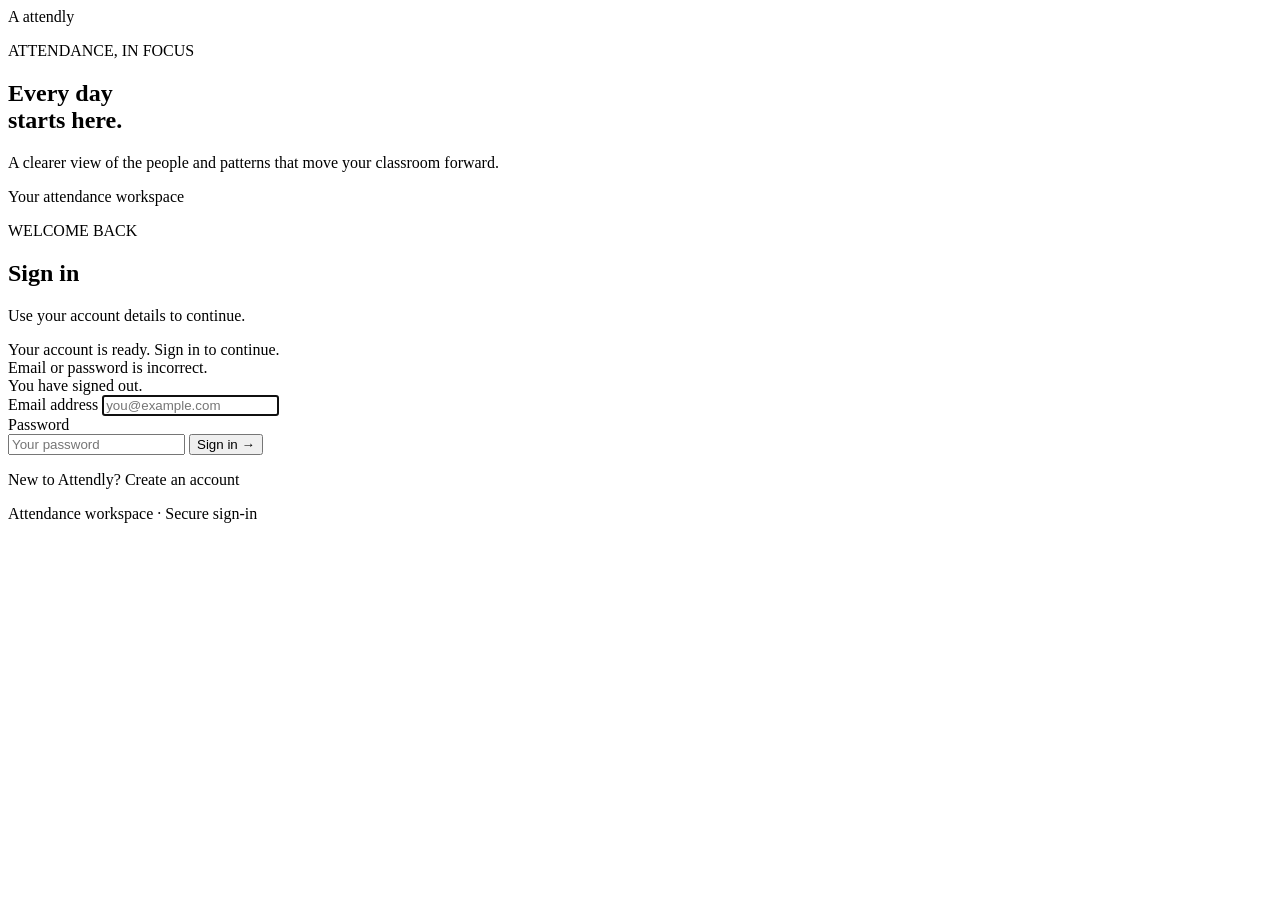
==== src/main/resources/templates/login.html @ 6015e11e "Initial project setup" ====
<!DOCTYPE html>
<html lang="en" xmlns:th="http://www.thymeleaf.org">
<head>
    <meta charset="UTF-8">
    <meta name="viewport" content="width=device-width, initial-scale=1.0">
    <title>Sign in | Attendly</title>
    <link rel="stylesheet" th:href="@{/css/auth.css}">
</head>
<body>
<main class="auth-layout">
    <section class="brand-panel" aria-label="Attendly">
        <a class="brand" th:href="@{/login}"><span class="brand-mark">A</span> attendly</a>
        <div class="brand-copy">
            <p class="eyebrow">ATTENDANCE, IN FOCUS</p>
            <h1>Every day<br>starts here.</h1>
            <p class="brand-note">A clearer view of the people and patterns that move your classroom forward.</p>
        </div>
        <div class="brand-foot"><span class="signal"></span> Your attendance workspace</div>
    </section>
    <section class="form-panel">
        <div class="form-wrap">
            <p class="eyebrow mobile-eyebrow">WELCOME BACK</p>
            <h2>Sign in</h2>
            <p class="form-intro">Use your account details to continue.</p>

            <div class="notice success" th:if="${param.registered}">Your account is ready. Sign in to continue.</div>
            <div class="notice" th:if="${param.error}">Email or password is incorrect.</div>
            <div class="notice success" th:if="${param.logout}">You have signed out.</div>

            <form th:action="@{/login}" method="post" class="auth-form">
                <label for="email">Email address</label>
                <input id="email" name="email" type="email" autocomplete="email" placeholder="you@example.com" required autofocus>

                <div class="label-row">
                    <label for="password">Password</label>
                </div>
                <input id="password" name="password" type="password" autocomplete="current-password" placeholder="Your password" required>

                <button class="primary-button" type="submit">Sign in <span aria-hidden="true">→</span></button>
            </form>
            <p class="switch-auth">New to Attendly? <a th:href="@{/register}">Create an account</a></p>
        </div>
        <footer class="form-footer">Attendance workspace <span>·</span> Secure sign-in</footer>
    </section>
</main>
</body>
</html>
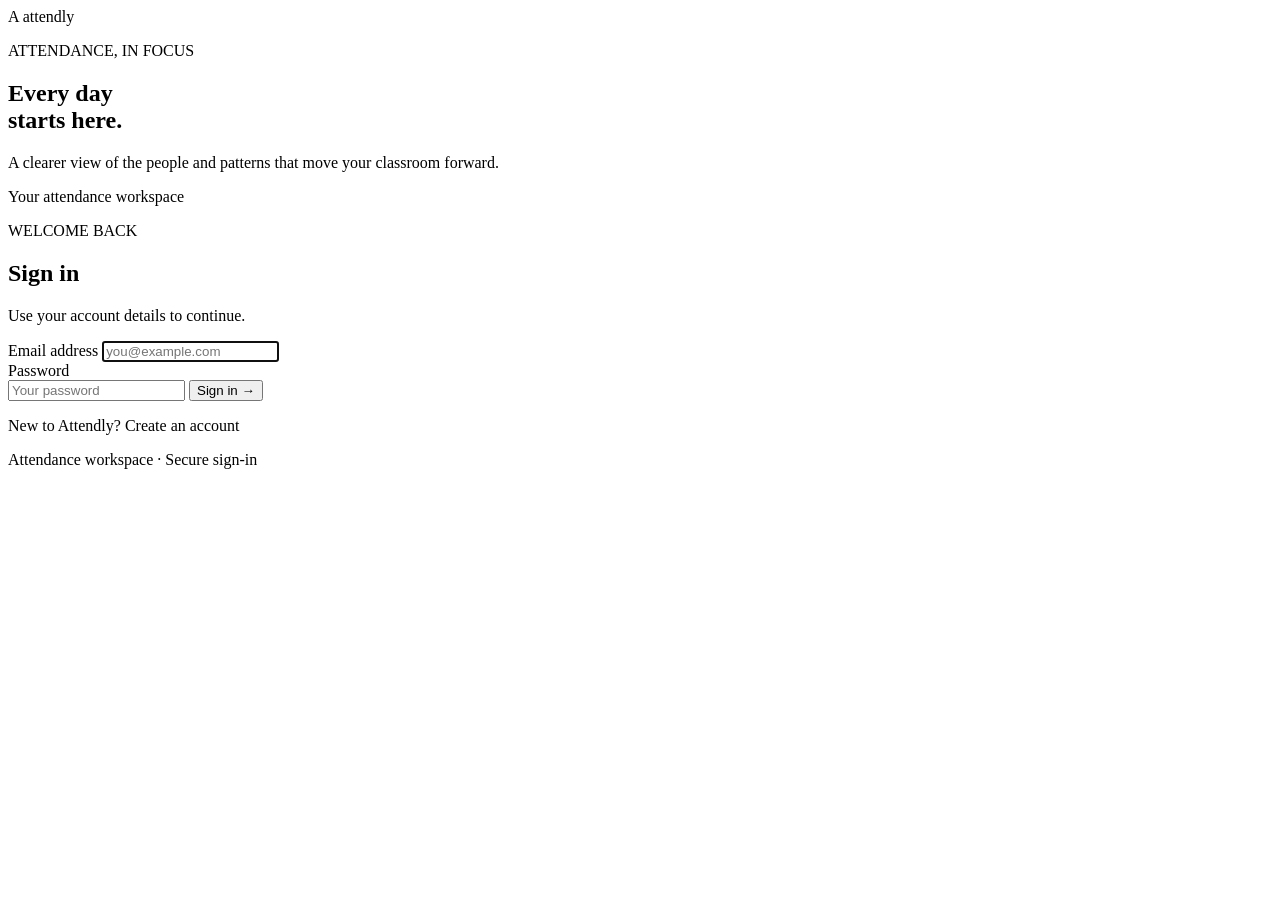
==== commit 9686c4ea: "Prepare frontend for Vercel deployment" ====
--- a/src/main/resources/templates/login.html
+++ b/src/main/resources/templates/login.html
@@ -4,7 +4,7 @@
     <meta charset="UTF-8">
     <meta name="viewport" content="width=device-width, initial-scale=1.0">
     <title>Sign in | Attendly</title>
-    <link rel="stylesheet" th:href="@{/css/auth.css}">
+    <link rel="stylesheet" href="/css/auth.css" th:href="@{/css/auth.css}">
 </head>
 <body>
 <main class="auth-layout">
@@ -23,11 +23,11 @@
             <h2>Sign in</h2>
             <p class="form-intro">Use your account details to continue.</p>
 
-            <div class="notice success" th:if="${param.registered}">Your account is ready. Sign in to continue.</div>
-            <div class="notice" th:if="${param.error}">Email or password is incorrect.</div>
-            <div class="notice success" th:if="${param.logout}">You have signed out.</div>
+            <div class="notice success" data-query-param="registered" th:if="${param.registered}" hidden>Your account is ready. Sign in to continue.</div>
+            <div class="notice" data-query-param="error" th:if="${param.error}" hidden>Email or password is incorrect.</div>
+            <div class="notice success" data-query-param="logout" th:if="${param.logout}" hidden>You have signed out.</div>
 
-            <form th:action="@{/login}" method="post" class="auth-form">
+            <form id="loginForm" action="/api/auth/login" th:action="@{/api/auth/login}" method="post" class="auth-form">
                 <label for="email">Email address</label>
                 <input id="email" name="email" type="email" autocomplete="email" placeholder="you@example.com" required autofocus>
 
@@ -36,6 +36,7 @@
                 </div>
                 <input id="password" name="password" type="password" autocomplete="current-password" placeholder="Your password" required>
 
+                <p id="loginMessage" class="field-error" role="alert" hidden></p>
                 <button class="primary-button" type="submit">Sign in <span aria-hidden="true">→</span></button>
             </form>
             <p class="switch-auth">New to Attendly? <a th:href="@{/register}">Create an account</a></p>
@@ -43,5 +44,48 @@
         <footer class="form-footer">Attendance workspace <span>·</span> Secure sign-in</footer>
     </section>
 </main>
+<script>
+    const loginForm = document.getElementById('loginForm');
+    const loginMessage = document.getElementById('loginMessage');
+
+    async function csrfHeader() {
+        const response = await fetch('/api/auth/csrf', {credentials: 'same-origin', cache: 'no-store'});
+        if (!response.ok) throw new Error('Could not start a secure sign-in. Please try again.');
+        const csrf = await response.json();
+        const cookie = document.cookie.split(';').map(value => value.trim())
+            .find(value => value.startsWith('XSRF-TOKEN='));
+        if (!cookie) throw new Error('Could not start a secure sign-in. Please try again.');
+        return [csrf.headerName, decodeURIComponent(cookie.slice('XSRF-TOKEN='.length))];
+    }
+
+    document.querySelectorAll('[data-query-param]').forEach(notice => {
+        notice.hidden = !new URLSearchParams(window.location.search).has(notice.dataset.queryParam);
+    });
+
+    loginForm.addEventListener('submit', async event => {
+        event.preventDefault();
+        const submitButton = loginForm.querySelector('button[type="submit"]');
+        submitButton.disabled = true;
+        loginMessage.hidden = true;
+
+        try {
+            const [headerName, token] = await csrfHeader();
+            const formData = new URLSearchParams(new FormData(loginForm));
+            formData.delete('_csrf');
+            const response = await fetch(loginForm.action, {
+                method: 'POST',
+                credentials: 'same-origin',
+                headers: {[headerName]: token},
+                body: formData
+            });
+            if (!response.ok) throw new Error('Sign-in failed. Please try again.');
+            window.location.assign(response.redirected ? response.url : '/');
+        } catch (error) {
+            loginMessage.textContent = error.message;
+            loginMessage.hidden = false;
+            submitButton.disabled = false;
+        }
+    });
+</script>
 </body>
 </html>
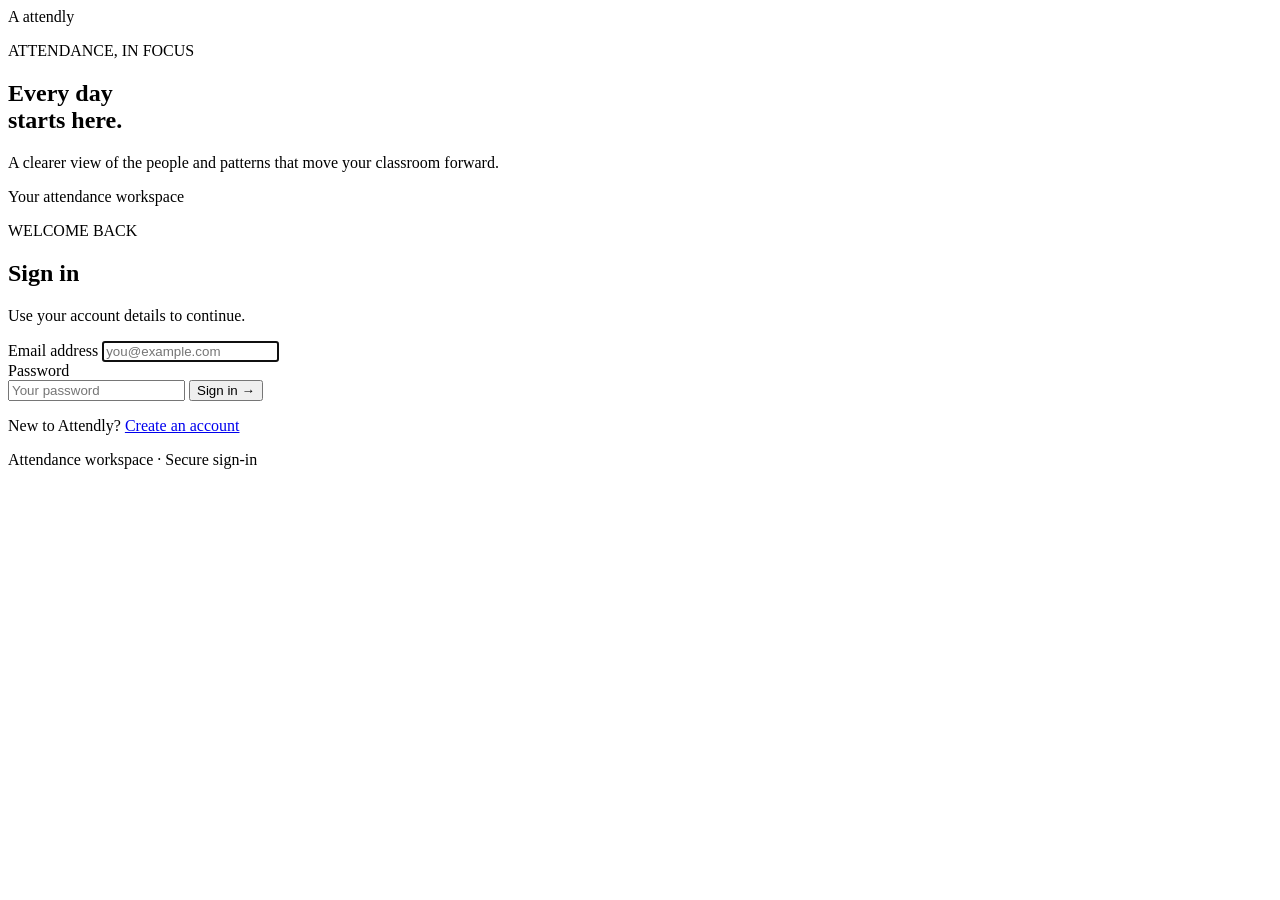
==== commit 22926bf8: "Update login.html" ====
--- a/src/main/resources/templates/login.html
+++ b/src/main/resources/templates/login.html
@@ -39,7 +39,7 @@
                 <p id="loginMessage" class="field-error" role="alert" hidden></p>
                 <button class="primary-button" type="submit">Sign in <span aria-hidden="true">→</span></button>
             </form>
-            <p class="switch-auth">New to Attendly? <a th:href="@{/register}">Create an account</a></p>
+            <p class="switch-auth">New to Attendly? <a href="/register" th:href="@{/register}">Create an account</a></p>
         </div>
         <footer class="form-footer">Attendance workspace <span>·</span> Secure sign-in</footer>
     </section>
@@ -62,6 +62,12 @@
         notice.hidden = !new URLSearchParams(window.location.search).has(notice.dataset.queryParam);
     });
 
+    fetch('/api/auth/me', {credentials: 'same-origin'})
+        .then(response => {
+            if (response.ok) window.location.replace('/dashboard');
+        })
+        .catch(() => {});
+
     loginForm.addEventListener('submit', async event => {
         event.preventDefault();
         const submitButton = loginForm.querySelector('button[type="submit"]');
@@ -79,7 +85,7 @@
                 body: formData
             });
             if (!response.ok) throw new Error('Sign-in failed. Please try again.');
-            window.location.assign(response.redirected ? response.url : '/');
+            window.location.assign(response.redirected ? response.url : '/dashboard');
         } catch (error) {
             loginMessage.textContent = error.message;
             loginMessage.hidden = false;
@@ -88,4 +94,4 @@
     });
 </script>
 </body>
-</html>+</html>
